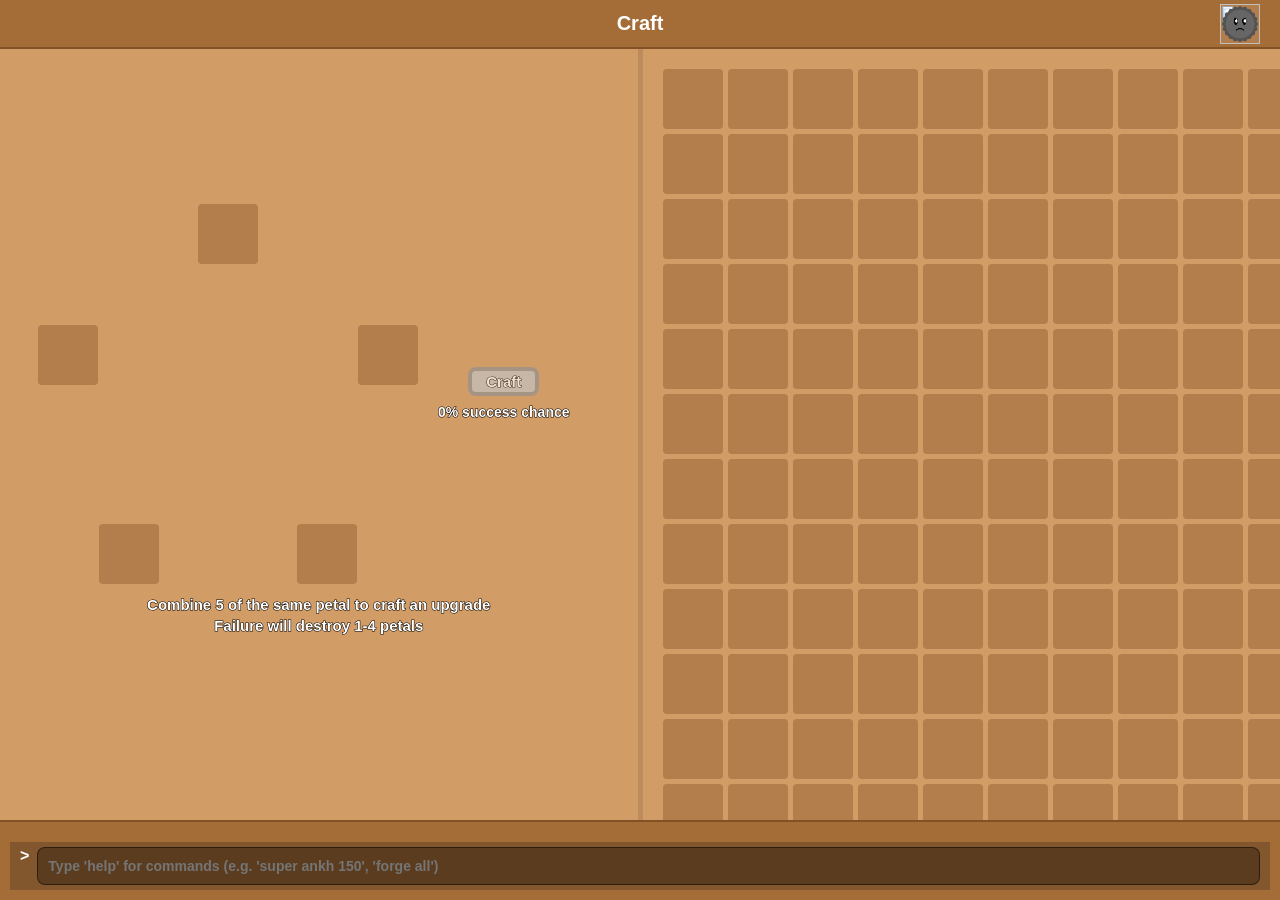
==== florr_sim/index.html @ af08679e "Initial commit of florr.io craft sim" ====
<!DOCTYPE html>
<html lang="en">
<head>
    <meta charset="UTF-8">
    <title>Florr.io Crafting Simulator</title>
    <link rel="icon" type="image/svg+xml" href="favicon.svg">
    <link rel="stylesheet" href="style.css?v=47">
</head>
<body>
    <div class="top-bar">
        <span id="top-bar-title">Craft</span>
        <div id="mode-toggle" class="mode-toggle slot filled">
            <img class="bg-img" src="https://florr.io/mobs/0_9.svg">
            <img class="petal-img" src="titan.png">
        </div>
    </div>
    <div class="main-layout">
        <!-- Crafting UI (Left) -->
        <div class="crafting-area">
            <div class="crafting-core">
                <div class="pentagon-container" id="pentagon-container">
                    <div class="slot pentagon-slot" id="slot-0" style="left: 50%; top: 0%;"></div>
                    <div class="slot pentagon-slot" id="slot-1" style="left: 100%; top: 38%;"></div>
                    <div class="slot pentagon-slot" id="slot-2" style="left: 81%; top: 100%;"></div>
                    <div class="slot pentagon-slot" id="slot-3" style="left: 19%; top: 100%;"></div>
                    <div class="slot pentagon-slot" id="slot-4" style="left: 0%; top: 38%;"></div>
                    <div class="craft-center-effect" id="craft-center"></div>
                </div>
                
                <div class="craft-controls">
                    <button id="craft-btn" class="craft-btn" disabled>Craft</button>
                    <div id="craft-chance" class="craft-chance">0% success chance</div>
                </div>
            </div>
            
            <div class="craft-helper-text">
                Combine 5 of the same petal to craft an upgrade<br>
                Failure will destroy 1-4 petals
            </div>
        </div>

        <!-- Inventory (Right) -->
        <div class="inventory-area">
            <div id="inventory-grid" class="inventory-grid"></div>
        </div>
    </div>

    <!-- Command Console -->
    <div class="console-area">
        <div class="console-log" id="console-log"></div>
        <div class="console-input-wrapper">
            <span class="prompt">></span>
            <input type="text" id="console-input" placeholder="Type 'help' for commands (e.g. 'super ankh 150', 'forge all')" autocomplete="off" spellcheck="false">
        </div>
    </div>
    <script src="script.js?v=43"></script>
</body>
</html>
---- florr_sim/style.css ----
@import url('https://fonts.googleapis.com/css2?family=Ubuntu+Sans:wght@700;800&display=swap');

:root {
  --bg-main: #d29c66;
  --bg-slot-empty: #b37e4c;
  --color-craft-btn: #5ce0d3;
  --color-craft-btn-border: #44a89e;
  
  --c-common: #7eef6d;
  --c-unusual: #ffe65d;
  --c-rare: #4d52e3;
  --c-epic: #861fde;
  --c-legendary: #de1f1f;
  --c-mythic: #1fdbde;
  --c-ultra: #ff2b75;
  --c-super: #2bffa3;
  --c-eternal: #ffffff;
  --c-unique: #aaaaaa;
}

.forge-mode {
    --bg-main: #2a2a2a;
    --bg-slot-empty: #3d3d3d;
}

* { box-sizing: border-box; margin: 0; padding: 0; font-family: "Ubuntu Sans", sans-serif; user-select: none; }

body { background: var(--bg-main); color: white; display: flex; flex-direction: column; height: 100vh; overflow: hidden; }

    .top-bar {
        background: #a46d38;
        color: white;
        padding: 12px 20px;
        font-size: 20px;
        font-weight: bold;
        border-bottom: 2px solid #825224;
        position: relative;
        text-align: center;
    }

    .forge-mode .top-bar {
        background: #111;
        color: white;
        padding: 12px 20px;
        font-size: 20px;
        font-weight: 800;
        letter-spacing: 1px;
        position: relative;
        text-align: center;
        border-bottom: none;
    }

.main-layout {
    display: flex;
    flex: 1;
    overflow: hidden;
    background-color: var(--bg-main);
}

/* CRAFTING AREA */
.crafting-area {
    flex: 1;
    display: flex;
    flex-direction: column;
    align-items: center;
    justify-content: center;
    padding: 20px;
    border-right: 2px solid rgba(0,0,0,0.1);
}

.craft-slots {
    display: flex;
    gap: 5px;
    margin-bottom: 20px;
    flex-wrap: wrap;
    justify-content: center;
    max-width: 400px;
}

.crafting-core {
    display: flex;
    align-items: center;
    gap: 50px;
}

.pentagon-container {
    position: relative;
    width: 320px;
    height: 320px;
}

.pentagon-container .slot {
    position: absolute;
    transform: translate(-50%, -50%);
    transition: all 0.5s cubic-bezier(0.4, 0, 0.2, 1);
}

.craft-controls {
    display: flex;
    flex-direction: column;
    align-items: center;
    gap: 8px;
}

    .craft-btn {
        background: var(--color-craft-btn);
        border: 4px solid var(--color-craft-btn-border);
        border-radius: 8px;
        color: white;
        font-size: 15px;
        font-weight: 800;
        padding: 2px 14px;
        cursor: pointer;
        -webkit-text-stroke: 1px black;
        paint-order: stroke fill;
        transition: transform 0.1s;
    }
.craft-btn:active { transform: scale(0.95); }
.craft-btn:disabled { filter: grayscale(1); cursor: not-allowed; opacity: 0.7; }

.craft-chance {
    font-size: 14px;
    font-weight: 800;
    -webkit-text-stroke: 1px black;
    paint-order: stroke fill;
}

.craft-helper-text {
    margin-top: 40px;
    text-align: center;
    font-size: 15px;
    font-weight: 800;
    -webkit-text-stroke: 1px black;
    paint-order: stroke fill;
    line-height: 1.4;
}

/* INVENTORY AREA */
.inventory-area {
    flex: 1;
    min-width: 350px;
    padding: 20px;
    overflow-y: auto;
    border-left: 3px solid rgba(0,0,0,0.1);
}

#inventory-grid {
    display: grid;
    grid-template-columns: repeat(10, 60px);
    gap: 5px;
    align-content: start;
}

/* SLOTS */
.slot {
    width: 60px;
    height: 60px;
    background-color: var(--bg-slot-empty);
    border-radius: 4px;
    display: flex;
    flex-direction: column;
    align-items: center;
    justify-content: center;
    cursor: pointer;
    position: relative;
}

.slot:hover {
    opacity: 0.8;
}

.slot .bg-img {
    position: absolute;
    width: 100%;
    height: 100%;
    pointer-events: none;
    top: 0;
    left: 0;
}

.slot .petal-img {
    position: absolute;
    width: 100%;
    height: 100%;
    pointer-events: none;
    top: 0;
    left: 0;
    object-fit: contain;
}

.slot .count {
    position: absolute;
    top: 2px;
    right: 2px;
    color: #fff;
    font-size: 14px;
    font-weight: 800;
    pointer-events: none;
    z-index: 10;
    -webkit-text-stroke: 1px black;
    paint-order: stroke fill;
    transform: rotate(20deg);
}



/* ANIMATIONS */
.anim-spin-in {
    left: 50% !important;
    top: 50% !important;
    transform: translate(-50%, -50%) rotate(720deg) scale(0) !important;
    opacity: 0;
}

.craft-center-effect {
    position: absolute;
    left: 50%; top: 50%;
    transform: translate(-50%, -50%);
    width: 100px; height: 100px;
    border-radius: 12px;
    pointer-events: none;
    z-index: 20;
    display: flex; justify-content: center; align-items: center;
}

.anim-pop-out {
    animation: popOut 0.5s cubic-bezier(0.175, 0.885, 0.32, 1.275) forwards;
}

@keyframes popOut {
    0% { transform: translate(-50%, -50%) scale(0); opacity: 1; }
    80% { transform: translate(-50%, -50%) scale(1.2); opacity: 1; filter: brightness(1.5); }
    100% { transform: translate(-50%, -50%) scale(1); opacity: 1; filter: brightness(1); }
}

.anim-shake {
    animation: shake 0.4s ease-in-out forwards;
}

@keyframes shake {
    0%, 100% { transform: translate(-50%, -50%); opacity: 1; }
    20%, 60% { transform: translate(-55%, -50%) rotate(-10deg); filter: brightness(0.5); }
    40%, 80% { transform: translate(-45%, -50%) rotate(10deg); filter: brightness(0.5); }
    99% { opacity: 0; }
}

/* CONSOLE */
.console-area {
    display: flex;
    flex-direction: column;
    padding: 10px;
    background-color: #a46d38;
    border-top: 2px solid #825224;
}

.forge-mode .console-area {
    background-color: #111;
    border-top: none;
}

.console-log {
    flex: 1; padding: 5px 10px; overflow-y: auto; color: #fff; font-size: 14px; text-shadow: 1px 1px 0 #000;
}
.console-log div {
    transition: opacity 1s;
}

.console-input-wrapper {
    display: flex; padding: 5px 10px; background: rgba(0,0,0,0.2);
}
.prompt { color: #fff; margin-right: 8px; font-weight: bold; }
#console-input {
    width: 100%;
    padding: 10px;
    background-color: rgba(0,0,0,0.3);
    border: 1px solid rgba(0,0,0,0.5);
    color: #fff;
    font-family: "Ubuntu Sans", sans-serif;
    font-size: 14px;
    font-weight: 800;
    box-sizing: border-box;
    border-radius: 8px;
}
#console-input:focus {
    outline: none;
    border-color: #fff;
}

/* Scrollbar styles */
::-webkit-scrollbar {
    width: 8px;
    height: 8px;
}
::-webkit-scrollbar-track {
    background: transparent;
}
::-webkit-scrollbar-thumb {
    background: #825224;
    border-radius: 4px;
}
::-webkit-scrollbar-thumb:hover {
    background: #a46d38;
}

body.forge-mode ::-webkit-scrollbar-thumb {
    background: #555;
}

body.forge-mode ::-webkit-scrollbar-thumb:hover {
    background: #777;
}

/* --- Forge Mode Theme --- */
body.forge-mode {
    background: #333;
}
body.forge-mode .top-bar {
    background: #222;
}
body.forge-mode .inventory-panel {
    background: rgba(40, 40, 40, 0.95);
}
body.forge-mode .inventory-grid {
    background: #444;
}
body.forge-mode .console-panel {
    background: rgba(40, 40, 40, 0.95);
}

.mode-toggle {
    cursor: pointer;
    transition: transform 0.2s;
    position: absolute;
    right: 20px;
    top: 50%;
    transform: translateY(-50%);
    width: 40px;
    height: 40px;
}
.mode-toggle:hover {
    transform: translateY(-50%) scale(1.1);
}

.slot.disabled {
    filter: grayscale(1);
    opacity: 0.5;
    pointer-events: none;
}
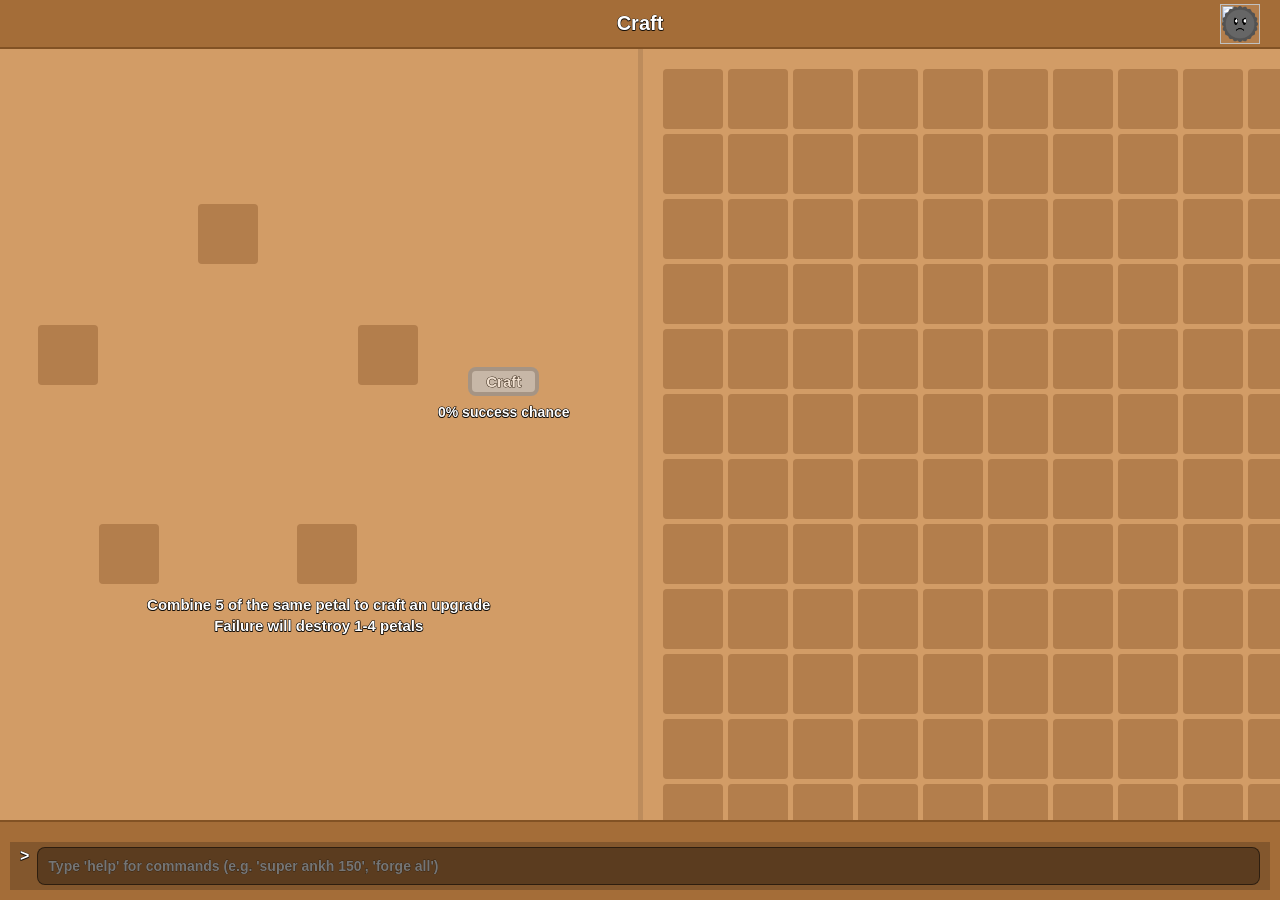
==== commit 1b8c43a3: "Add real spreadsheet stats, fix text border, new tooltip format with special stats" ====
--- a/florr_sim/index.html
+++ b/florr_sim/index.html
@@ -4,7 +4,7 @@
     <meta charset="UTF-8">
     <title>Florr.io Crafting Simulator</title>
     <link rel="icon" type="image/svg+xml" href="favicon.svg">
-    <link rel="stylesheet" href="style.css?v=47">
+    <link rel="stylesheet" href="style.css?v=50">
 </head>
 <body>
     <div class="top-bar">
@@ -45,6 +45,21 @@
         </div>
     </div>
 
+    <!-- Tooltip -->
+    <div id="tooltip">
+        <div id="tt-header">
+            <span id="tt-name"></span>
+            <span id="tt-count"></span>
+            <div id="tt-right">
+                <img id="tt-icon" src="" style="display:none;">
+                <span id="tt-cooldown"></span>
+            </div>
+        </div>
+        <div id="tt-rarity"></div>
+        <div id="tt-desc"></div>
+        <div id="tt-stats"></div>
+    </div>
+
     <!-- Command Console -->
     <div class="console-area">
         <div class="console-log" id="console-log"></div>
@@ -53,6 +68,6 @@
             <input type="text" id="console-input" placeholder="Type 'help' for commands (e.g. 'super ankh 150', 'forge all')" autocomplete="off" spellcheck="false">
         </div>
     </div>
-    <script src="script.js?v=43"></script>
+    <script src="script.js?v=52"></script>
 </body>
 </html>
--- a/florr_sim/style.css
+++ b/florr_sim/style.css
@@ -25,7 +25,7 @@
 
 * { box-sizing: border-box; margin: 0; padding: 0; font-family: "Ubuntu Sans", sans-serif; user-select: none; }
 
-body { background: var(--bg-main); color: white; display: flex; flex-direction: column; height: 100vh; overflow: hidden; }
+body { background: var(--bg-main); color: white; display: flex; flex-direction: column; height: 100vh; overflow: hidden; -webkit-text-stroke: 0.4px rgba(0,0,0,0.8); paint-order: stroke fill; text-shadow: -0.5px -0.5px 0 rgba(0,0,0,0.6), 0.5px -0.5px 0 rgba(0,0,0,0.6), -0.5px 0.5px 0 rgba(0,0,0,0.6), 0.5px 0.5px 0 rgba(0,0,0,0.6); }
 
     .top-bar {
         background: #a46d38;
@@ -342,7 +342,92 @@
 }
 
 .slot.disabled {
+    cursor: not-allowed;
+}
+
+.slot.disabled .petal-img,
+.slot.disabled .count {
     filter: grayscale(1);
     opacity: 0.5;
-    pointer-events: none;
-}
+}
+
+/* --- Craft fail particle burst --- */
+@keyframes craft-particle-fly {
+    0%   { transform: translate(-50%, -50%) translate(0, 0) rotate(0deg); opacity: 1; }
+    100% { transform: translate(-50%, -50%) translate(var(--tx), var(--ty)) rotate(var(--rot)); opacity: 0; }
+}
+
+.craft-fail-particle {
+    position: fixed;
+    transform: translate(-50%, -50%);
+    pointer-events: none;
+    z-index: 9999;
+    animation: craft-particle-fly 0.8s cubic-bezier(0.2, 0.8, 0.4, 1) forwards;
+
+}
+
+/* --- Tooltip --- */
+#tooltip {
+    position: fixed;
+    background: rgba(0, 0, 0, 0.5);
+    border-radius: 8px;
+    padding: 12px;
+    color: #fff;
+    font-family: 'Ubuntu', sans-serif;
+    pointer-events: none;
+    z-index: 10000;
+    display: none;
+    min-width: 250px;
+    transform: translate(-50%, -100%);
+    margin-top: -15px;
+}
+#tt-header {
+    display: flex;
+    align-items: center;
+    margin-bottom: 4px;
+}
+#tt-name {
+    font-size: 24px;
+    font-weight: bold;
+    margin-right: 6px;
+    text-transform: capitalize;
+}
+#tt-count {
+    font-size: 16px;
+    color: #ccc;
+    font-weight: bold;
+}
+#tt-right {
+    margin-left: auto;
+    display: flex;
+    align-items: center;
+    font-size: 14px;
+    font-weight: bold;
+}
+#tt-right img {
+    height: 16px;
+    margin-right: 4px;
+}
+#tt-rarity {
+    font-size: 14px;
+    font-weight: bold;
+    margin-bottom: 12px;
+    text-transform: capitalize;
+}
+#tt-desc {
+    font-size: 14px;
+    line-height: 1.4;
+    margin-bottom: 16px;
+    font-weight: bold;
+}
+#tt-stats {
+    font-size: 14px;
+    font-weight: bold;
+    line-height: 1.4;
+}
+#tt-stats .stat-health { color: #52f952; }
+#tt-stats .stat-damage { color: #f44; }
+#tt-stats .stat-luck { color: #fd4; }
+#tt-stats .stat-reload { color: #a4f; }
+#tt-stats .stat-armor { color: #aaa; }
+#tt-stats .stat-radius { color: #f9f; }
